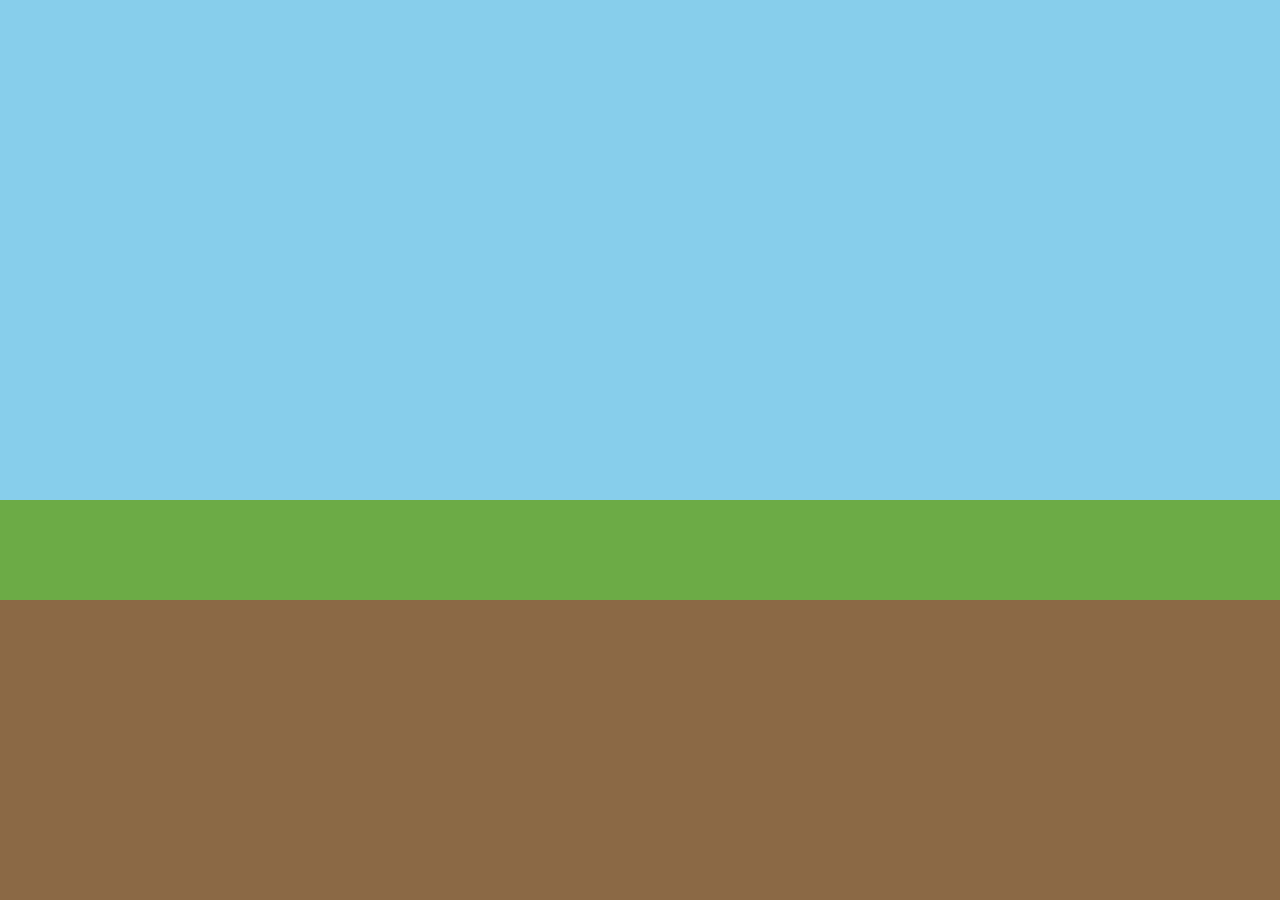
==== index.html @ c484ffe3 "feat: add game canvas and background" ====
<!DOCTYPE html>
<html lang="en">
<head>
  <meta charset="UTF-8">
  <meta name="viewport" content="width=device-width, initial-scale=1.0">
  <title>Angry Birds Reimagined</title>
  <link rel="stylesheet" href="css/style.css">
</head>
<body>
  <canvas></canvas>
  <script src="js/script.js"></script>
</body>
</html>
---- css/style.css ----
body{
  margin: 0;
  min-width: 100vh;
  overflow: hidden;

  display: grid;
  overflow: hidden;
}

canvas{
  display: block ;
}
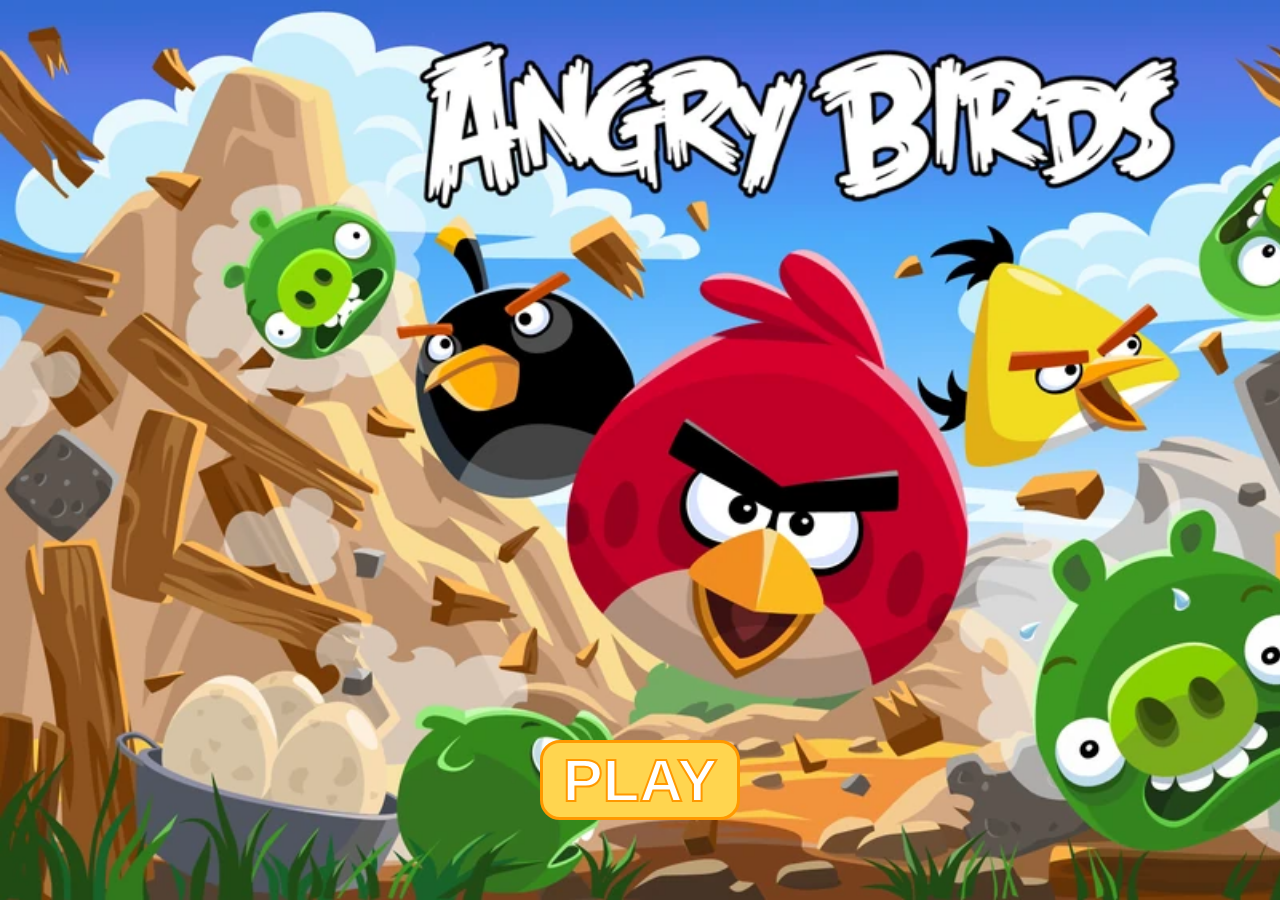
==== commit df04abce: "refactor: reorganize page styles and update navigation" ====
--- a/index.html
+++ b/index.html
@@ -3,11 +3,17 @@
 <head>
   <meta charset="UTF-8">
   <meta name="viewport" content="width=device-width, initial-scale=1.0">
-  <title>Angry Birds Reimagined</title>
-  <link rel="stylesheet" href="css/style.css">
+  <title>AngryBirdsReimagined</title>
+  <link rel="icon" type="image/png" href="./assets/images/angryBird.png">
+  <link rel="stylesheet" href="./css/main.css">
 </head>
 <body>
-  <canvas></canvas>
-  <script src="js/script.js"></script>
+  <div class="menu">
+    <button class="play" onclick="window.location.href = './menu.html'">PLAY</button>
+  </div>
+  <div class="rules">
+    
+  </div>
+  <script src="script.js"></script>
 </body>
 </html>
--- a/css/main.css
+++ b/css/main.css
@@ -0,0 +1,32 @@
+body{
+  text-align: center;
+  margin: 0;
+  padding: 0;
+}
+
+.menu{
+  background-image: url('../assets/images/menuBackground.webp');
+  background-size: cover;
+  object-position: center;
+  height: 100vh;
+  width: 100vw;
+  display: flex;
+  flex-direction: column;
+  justify-content: end;
+  align-items: center;
+}
+.play{
+  height: 80px;
+  width: 200px;
+  border: 3px solid #FF9800;
+  border-radius: 20px;
+  background-color: #FFD54F;
+  color: white;
+  font-size: 60px;
+  font-weight: bold;
+  -webkit-text-stroke: 2px #FF9800;
+  margin-bottom: 80px;
+  cursor: pointer;
+}
+
+
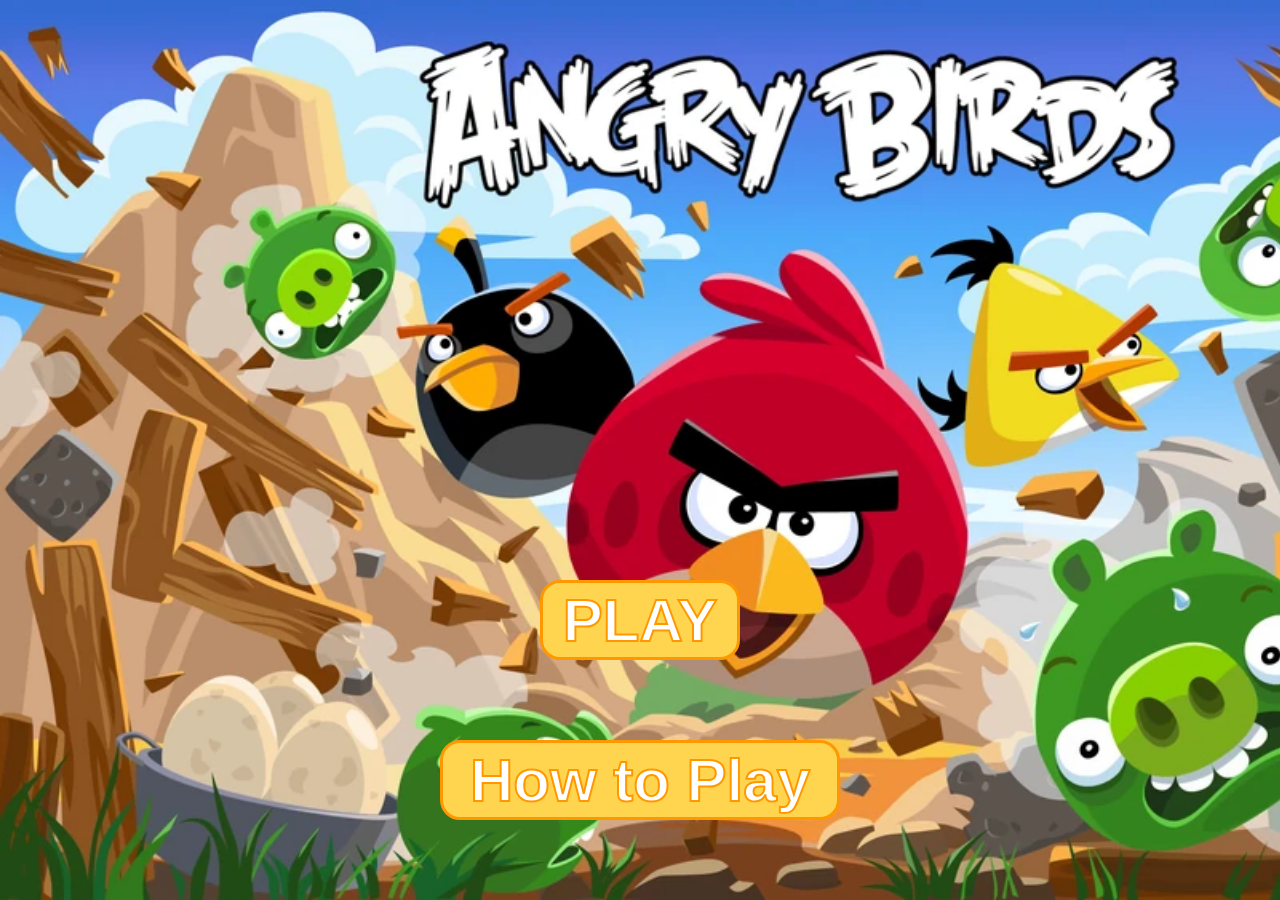
==== commit 33fa8493: "feat: added instructions page" ====
--- a/index.html
+++ b/index.html
@@ -10,10 +10,7 @@
 <body>
   <div class="menu">
     <button class="play" onclick="window.location.href = './menu.html'">PLAY</button>
+    <button class="play play2" onclick="window.location.href = './instructions.html'">How to Play</button>
   </div>
-  <div class="rules">
-    
-  </div>
-  <script src="script.js"></script>
 </body>
 </html>
--- a/css/main.css
+++ b/css/main.css
@@ -28,5 +28,8 @@
   margin-bottom: 80px;
   cursor: pointer;
 }
+.play2{
+  width: 400px;
+}
 
 
